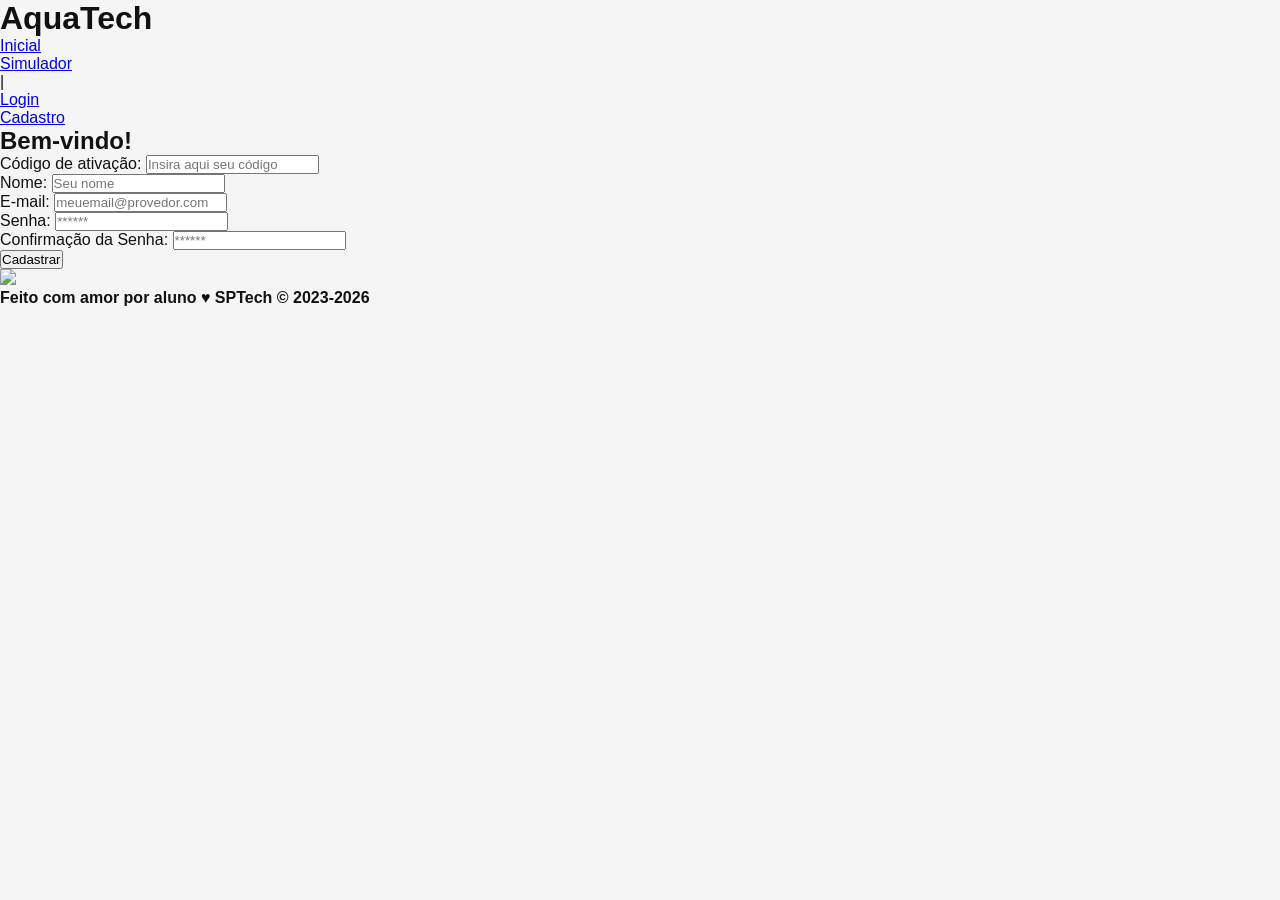
==== public/cadastro.html @ fc7cdfa2 "feat: Incorporação da base Web-Data-Viz Incorporação da base da API Web-Data-Viz no projeto + adição" ====
<!DOCTYPE html>
<html lang="pt-br">

<head>
  <meta charset="UTF-8" />
  <meta http-equiv="X-UA-Compatible" content="IE=edge" />
  <meta name="viewport" content="width=device-width, initial-scale=1.0" />

  <title>AquaTech | Cadastro</title>

  <script src="./js/sessao.js"></script>

  <link rel="stylesheet" href="./css/estilo.css" />
  <link rel="icon" href="./assets/icon/favicon2.ico" />
  <link rel="preconnect" href="https://fonts.gstatic.com" />
</head>

<body onload="listar()">
  <!--header inicio-->
  <div class="header">
    <div class="container">
      <h1 class="titulo">AquaTech</h1>
      <ul class="navbar">
        <li>
          <a href="index.html">Inicial</a>
        </li>
        <li>
          <a href="simulador.html">Simulador</a>
        </li>
        <li>|</li>
        <li>
          <a href="login.html">Login</a>
        </li>
        <li class="agora">
          <a href="#">Cadastro</a>
        </li>
      </ul>
    </div>
  </div>
  <!--header fim-->

  <div class="login">
    <div class="alerta_erro">
      <div class="card_erro" id="cardErro">
        <span id="mensagem_erro"></span>
      </div>
    </div>
    <div class="container">
      <div class="card card-cadastro">
        <h2>Bem-vindo!</h2>
        <div class="formulario">
          <!--
                         Para inserir mais um campo, copie uma das inputs abaixo.
                         Assim que inserir vá para o script abaixo.
                     -->
          <div class="campo">
            <span>Código de ativação:</span>
            <input id="codigo_input" type="text" placeholder="Insira aqui seu código" />
          </div>
          <div class="campo">
            <span>Nome:</span>
            <input id="nome_input" type="text" placeholder="Seu nome" />
          </div>
          <div class="campo">
            <span>E-mail:</span>
            <input id="email_input" type="text" placeholder="meuemail@provedor.com" />
          </div>
          <div class="campo">
            <span>Senha:</span>
            <input id="senha_input" type="password" placeholder="******" />
          </div>
          <div class="campo">
            <span>Confirmação da Senha:</span>
            <input id="confirmacao_senha_input" type="password" placeholder="******" />
          </div>
          <button class="botao" onclick="cadastrar()">Cadastrar</button>
        </div>
        <div id="div_aguardar" class="loading-div">
          <img src="./assets/circle-loading.gif" id="loading-gif" />
        </div>

        <div id="div_erros_login"></div>
      </div>
    </div>
  </div>

  <!--footer inicio-->
  <div class="footer">
    <div class="container">
      <h4>Feito com amor por aluno &hearts; SPTech &copy; 2023-2026</h4>
    </div>
  </div>
  <!--footer fim-->
</body>

</html>

<script>

  // Array para armazenar empresas cadastradas para validação de código de ativação 
  let listaEmpresasCadastradas = [];

  function cadastrar() {
    // aguardar();

    //Recupere o valor da nova input pelo nome do id
    // Agora vá para o método fetch logo abaixo
    var nomeVar = nome_input.value;
    var emailVar = email_input.value;
    var senhaVar = senha_input.value;
    var confirmacaoSenhaVar = confirmacao_senha_input.value;
    var codigoVar = codigo_input.value;
    var idEmpresaVincular

    // Verificando se há algum campo em branco
    if (
      nomeVar == "" ||
      emailVar == "" ||
      senhaVar == "" ||
      confirmacaoSenhaVar == "" ||
      codigoVar == ""
    ) {
      cardErro.style.display = "block";
      mensagem_erro.innerHTML =
        "(Mensagem de erro para todos os campos em branco)";

      finalizarAguardar();
      return false;
    } else {
      setInterval(sumirMensagem, 5000);
    }

    // Verificando se o código de ativação é de alguma empresa cadastrada
    for (let i = 0; i < listaEmpresasCadastradas.length; i++) {
      if (listaEmpresasCadastradas[i].codigo_ativacao == codigoVar) {
        idEmpresaVincular = listaEmpresasCadastradas[i].id
        console.log("Código de ativação válido.");
        break;
      } else {
        cardErro.style.display = "block";
        mensagem_erro.innerHTML = "(Mensagem de erro para código inválido)";
        finalizarAguardar();
      }
    }

    // Enviando o valor da nova input
    fetch("/usuarios/cadastrar", {
      method: "POST",
      headers: {
        "Content-Type": "application/json",
      },
      body: JSON.stringify({
        // crie um atributo que recebe o valor recuperado aqui
        // Agora vá para o arquivo routes/usuario.js
        nomeServer: nomeVar,
        emailServer: emailVar,
        senhaServer: senhaVar,
        idEmpresaVincularServer: idEmpresaVincular
      }),
    })
      .then(function (resposta) {
        console.log("resposta: ", resposta);

        if (resposta.ok) {
          cardErro.style.display = "block";

          mensagem_erro.innerHTML =
            "Cadastro realizado com sucesso! Redirecionando para tela de Login...";

          setTimeout(() => {
            window.location = "login.html";
          }, "2000");

          limparFormulario();
          finalizarAguardar();
        } else {
          throw "Houve um erro ao tentar realizar o cadastro!";
        }
      })
      .catch(function (resposta) {
        console.log(`#ERRO: ${resposta}`);
        finalizarAguardar();
      });

    return false;
  }

  // Listando empresas cadastradas 
  function listar() {
    fetch("/empresas/listar", {
      method: "GET",
    })
      .then(function (resposta) {
        resposta.json().then((empresas) => {
          empresas.forEach((empresa) => {
            listaEmpresasCadastradas.push(empresa);

            console.log("listaEmpresasCadastradas")
            console.log(listaEmpresasCadastradas[0].codigo_ativacao)
          });
        });
      })
      .catch(function (resposta) {
        console.log(`#ERRO: ${resposta}`);
      });
  }

  function sumirMensagem() {
    cardErro.style.display = "none";
  }
</script>
---- public/css/estilo.css ----
* {
  box-sizing: border-box;
  margin: 0;
  padding: 0;
}

body {
  font-family: "Trebuchet MS", Arial, sans-serif;
  background-color: #f5f5f5;
  color: #111111;
}

.container-principal {
  width: 1180px;
  max-width: 92%;
  margin: 0 auto;
}

.cabecalho-principal {
  background-color: #080c11;
  color: #ffffff;
}

.barra-superior {
  display: flex;
  justify-content: space-between;
  align-items: center;
  border-bottom: 1px solid #2d3238;
  padding: 14px 0;
}

.marca-site {
  display: flex;
  align-items: center;
  gap: 10px;
}

.img-logo {
  width: 26px;
  height: 26px;
}

.texto-marca {
  font-weight: 700;
  font-size: 14px;
  letter-spacing: 0.6px;
}

.acoes-conta {
  display: flex;
  align-items: center;
  gap: 10px;
}

.link-login,
.botao-cadastro {
  text-decoration: none;
  color: #ffffff;
  font-size: 12px;
  font-weight: 700;
  padding: 8px 14px;
}

.botao-cadastro {
  background-color: #e01622;
  border-radius: 3px;
}

.barra-navegacao {
  display: flex;
  justify-content: center;
  gap: 90px;
  padding: 14px 0;
  border-bottom: 1px solid #2d3238;
}

.item-menu {
  color: #ffffff;
  text-decoration: none;
  font-size: 12px;
  font-weight: 700;
  letter-spacing: 0.4px;
}

.banner-principal {
  position: relative;
  min-height: 420px;
  background-image: linear-gradient(90deg, rgba(5, 7, 11, 0.95) 0%, rgba(5, 7, 11, 0.75) 46%, rgba(5, 7, 11, 0.38) 100%), url("../assets/fundo_banner.png");
  background-size: cover;
  background-position: center;
  overflow: hidden;
  border-bottom: 56px solid #cd0f1b;
}

.conteudo-banner {
  position: relative;
  z-index: 2;
  padding-top: 52px;
}

.subtitulo-banner {
  color: #e01622;
  font-size: 16px;
  font-weight: 700;
  letter-spacing: 0.3px;
  margin-bottom: 16px;
}

.titulo-banner {
  font-size: 74px;
  line-height: 0.9;
  letter-spacing: 1px;
  margin-bottom: 18px;
}

.descricao-banner {
  font-size: 34px;
  font-weight: 700;
  margin-bottom: 26px;
}

.botao-explorar {
  display: inline-block;
  text-decoration: none;
  color: #ffffff;
  background-color: #de111e;
  font-size: 15px;
  font-weight: 700;
  letter-spacing: 0.4px;
  border-radius: 3px;
  padding: 11px 18px;
  margin-bottom: 24px;
}

.lista-topicos-banner {
  list-style: none;
  display: flex;
  gap: 16px;
  color: #ffffff;
  font-size: 13px;
  letter-spacing: 0.3px;
}

.lista-topicos-banner li {
  border-right: 1px solid #ffffff;
  padding-right: 16px;
}

.lista-topicos-banner li:last-child {
  border-right: 0;
  padding-right: 0;
}

.img-carro-banner {
  position: absolute;
  right: 40px;
  bottom: -20px;
  width: 600px;
  max-width: 56%;
}

.secao {
  padding: 56px 0;
}

.bloco-branco {
  background-color: #ffffff;
  border-radius: 10px;
  margin-top: 56px;
  padding: 40px;
  display: grid;
  grid-template-columns: 1fr 1.2fr;
  gap: 34px;
}

.titulo-secao-esquerda {
  font-size: 48px;
  line-height: 1;
  margin-bottom: 18px;
}

.coluna-texto p,
.bloco-texto p {
  font-size: 17px;
  line-height: 1.5;
  margin-bottom: 14px;
}

.imagem-secao-grande {
  width: 100%;
  border-radius: 10px;
  display: block;
}

.titulo-central {
  text-align: center;
  font-size: 64px;
  line-height: 0.95;
  margin-bottom: 12px;
}

.descricao-central {
  text-align: center;
  width: 850px;
  max-width: 100%;
  margin: 0 auto 30px;
  font-size: 18px;
}

.grade-cards-carros {
  display: grid;
  grid-template-columns: repeat(3, 1fr);
  gap: 20px;
}

.card-carro {
  background-color: #181b20;
  color: #ffffff;
  border-radius: 10px;
  overflow: hidden;
}

.img-card-carro {
  width: 100%;
  display: block;
}

.conteudo-card {
  padding: 14px;
}

.conteudo-card h3 {
  font-size: 21px;
  margin-bottom: 8px;
}

.conteudo-card p {
  font-size: 14px;
  line-height: 1.4;
}

.linha-conteudo {
  display: grid;
  grid-template-columns: 1fr 1.2fr;
  align-items: center;
  gap: 34px;
  margin-bottom: 44px;
}

.linha-invertida {
  grid-template-columns: 1.2fr 1fr;
}

.bloco-texto h3 {
  font-size: 54px;
  margin-bottom: 16px;
  line-height: 1;
}

.chamada-final {
  margin-top: 30px;
  display: grid;
  grid-template-columns: 2fr 1fr;
  min-height: 330px;
}

.chamada-imagem {
  background-image: url("../assets/banner_video.png");
  background-size: cover;
  background-position: center;
}

.chamada-texto {
  background-color: #0e1218;
  color: #ffffff;
  display: flex;
  flex-direction: column;
  justify-content: center;
  padding: 40px;
}

.chamada-texto h2 {
  font-size: 52px;
  line-height: 0.95;
  margin-bottom: 12px;
}

.chamada-texto p {
  font-size: 20px;
  margin-bottom: 20px;
}

.botao-cadastro-grande {
  text-decoration: none;
  color: #ffffff;
  background-color: #de111e;
  align-self: flex-start;
  font-size: 23px;
  font-weight: 700;
  border-radius: 4px;
  padding: 10px 22px;
}

.rodape-principal {
  background-color: #16191e;
  color: #ffffff;
  padding: 44px 0 20px;
}

.conteudo-rodape {
  display: grid;
  grid-template-columns: 1fr 1fr 1fr;
  gap: 30px;
}

.conteudo-rodape h4 {
  font-size: 31px;
  margin-bottom: 14px;
}

.conteudo-rodape ul {
  list-style: none;
}

.conteudo-rodape li {
  font-size: 17px;
  margin-bottom: 10px;
}

.icones-sociais {
  display: flex;
  gap: 12px;
}

.icones-sociais img {
  width: 42px;
  height: 42px;
}

.copyright {
  text-align: center;
  margin-top: 26px;
  font-size: 13px;
}

@media (max-width: 1200px) {
  .titulo-banner {
    font-size: 58px;
  }

  .descricao-banner {
    font-size: 28px;
  }

  .img-carro-banner {
    width: 500px;
  }

  .titulo-central {
    font-size: 50px;
  }

  .bloco-texto h3 {
    font-size: 44px;
  }

  .chamada-texto h2 {
    font-size: 42px;
  }
}

@media (max-width: 900px) {
  .barra-navegacao {
    gap: 24px;
    flex-wrap: wrap;
  }

  .banner-principal {
    min-height: 500px;
  }

  .img-carro-banner {
    position: static;
    display: block;
    margin: 20px auto -48px;
    max-width: 85%;
  }

  .bloco-branco,
  .linha-conteudo,
  .linha-invertida,
  .chamada-final,
  .conteudo-rodape {
    grid-template-columns: 1fr;
  }

  .grade-cards-carros {
    grid-template-columns: repeat(2, 1fr);
  }

  .titulo-secao-esquerda {
    font-size: 40px;
  }

  .titulo-central {
    font-size: 42px;
  }

  .chamada-texto {
    padding: 30px;
  }
}

@media (max-width: 640px) {
  .barra-superior {
    flex-direction: column;
    gap: 12px;
  }

  .titulo-banner {
    font-size: 42px;
  }

  .descricao-banner {
    font-size: 22px;
  }

  .lista-topicos-banner {
    flex-wrap: wrap;
    row-gap: 8px;
  }

  .lista-topicos-banner li {
    border-right: 0;
    padding-right: 0;
  }

  .grade-cards-carros {
    grid-template-columns: 1fr;
  }

  .titulo-central {
    font-size: 36px;
  }

  .bloco-texto h3,
  .chamada-texto h2 {
    font-size: 34px;
  }
}
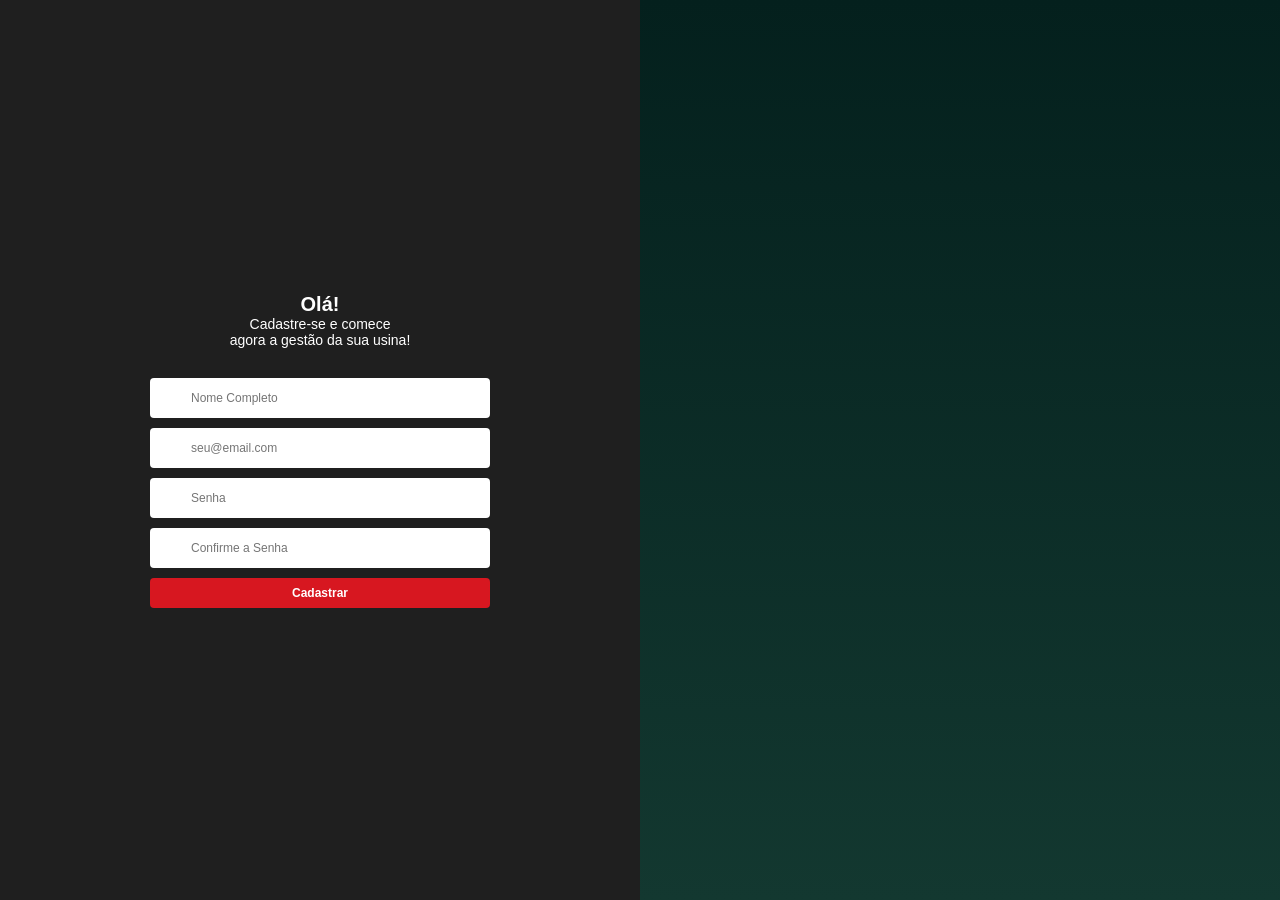
==== commit 99c18c7c: "Feat: atualização da página de Cadastro Adição de vídeo, atualização do HTML e do CSS." ====
--- a/public/cadastro.html
+++ b/public/cadastro.html
@@ -10,36 +10,60 @@
 
   <script src="./js/sessao.js"></script>
 
-  <link rel="stylesheet" href="./css/estilo.css" />
+  <link rel="stylesheet" href="./css/cadLog.css" />
   <link rel="icon" href="./assets/icon/favicon2.ico" />
   <link rel="preconnect" href="https://fonts.gstatic.com" />
 </head>
 
 <body onload="listar()">
   <!--header inicio-->
-  <div class="header">
-    <div class="container">
-      <h1 class="titulo">AquaTech</h1>
-      <ul class="navbar">
-        <li>
-          <a href="index.html">Inicial</a>
-        </li>
-        <li>
-          <a href="simulador.html">Simulador</a>
-        </li>
-        <li>|</li>
-        <li>
-          <a href="login.html">Login</a>
-        </li>
-        <li class="agora">
-          <a href="#">Cadastro</a>
-        </li>
-      </ul>
-    </div>
+
+  <div class="container">
+    <!-- Lado direito: formulário -->
+    <div class="lado-direito">
+      <div class="formulario">
+        <h1>Olá!</h1>
+        <p>Cadastre-se e comece<br>agora a gestão da sua usina!</p>
+
+        <div class="campo">
+          <img src="assets/icons/circle-user.svg" alt="">
+          <input type="text" placeholder="Nome Completo" id="ipt_nome">
+        </div>
+        <div id="div_msg_nome"></div>
+
+        <div class="campo">
+          <img src="assets/icons/mail.svg" alt="">
+          <input type="text" placeholder="seu@email.com" id="ipt_email">
+        </div>
+        <div id="div_msg_email"></div>
+
+        <div class="campo">
+          <img src="assets/icons/lock.svg" alt="">
+          <input type="password" placeholder="Senha" id="ipt_senha">
+        </div>
+        <div id="div_msg_senha"></div>
+
+        <div class="campo">
+          <img src="assets/icons/lock.svg" alt="">
+          <input type="password" placeholder="Confirme a Senha" id="ipt_confirmacao">
+        </div>
+        <div id="div_msg_confirmacao"></div>
+
+        <button onclick="cadastrar()">Cadastrar</button>
+      </div>
+    </div>
+
+    <!-- Lado esquerdo: logo -->
+        <div class="lado-esquerdo">
+            <video autoplay muted loop playsinline id="background-video">
+                <source src="assets/videos/cadastro.mp4" type="video/mp4">
+            </video>
+        </div>
+    
   </div>
-  <!--header fim-->
-
-  <div class="login">
+
+
+  <!-- <div class="login">
     <div class="alerta_erro">
       <div class="card_erro" id="cardErro">
         <span id="mensagem_erro"></span>
@@ -49,10 +73,6 @@
       <div class="card card-cadastro">
         <h2>Bem-vindo!</h2>
         <div class="formulario">
-          <!--
-                         Para inserir mais um campo, copie uma das inputs abaixo.
-                         Assim que inserir vá para o script abaixo.
-                     -->
           <div class="campo">
             <span>Código de ativação:</span>
             <input id="codigo_input" type="text" placeholder="Insira aqui seu código" />
@@ -84,13 +104,11 @@
     </div>
   </div>
 
-  <!--footer inicio-->
   <div class="footer">
     <div class="container">
       <h4>Feito com amor por aluno &hearts; SPTech &copy; 2023-2026</h4>
     </div>
-  </div>
-  <!--footer fim-->
+  </div> -->
 </body>
 
 </html>
--- a/public/css/cadLog.css
+++ b/public/css/cadLog.css
@@ -0,0 +1,111 @@
+* {
+  margin: 0;
+  padding: 0;
+  box-sizing: border-box;
+}
+
+body {
+  font-family: "Poppins", sans-serif;
+  color: #333333;
+}
+
+/* Container principal: coloca os dois lados lado a lado */
+.container {
+  display: flex;
+  height: 100vh;
+}
+
+/* ---------- Lado esquerdo ---------- */
+.lado-esquerdo {
+  width: 50%;
+  height: 100vh; /* Garante que a div ocupe toda a altura da tela */
+  position: relative; /* Necessário para posicionar o vídeo esticado dentro dela */
+  overflow: hidden; /* Corta o que passar das bordas da div */
+  background: linear-gradient(#04201d, #133830);
+}
+
+#background-video {
+  position: absolute;
+  top: 0;
+  left: 0;
+  width: 100%;
+  height: 100%;
+  object-fit: cover; /* Faz o vídeo preencher tudo e se recortar sem distorcer */
+  object-position: center; /* Mantém o centro do vídeo (o carro) focado */
+}
+
+
+/* ---------- Lado direito ---------- */
+.lado-direito {
+  width: 50%;
+  display: flex;
+  justify-content: center;
+  align-items: center;
+  background-color: #1F1F1F;
+}
+
+.formulario {
+  width: 340px;
+  display: flex;
+  flex-direction: column; /* itens um embaixo do outro */
+  text-align: center;
+}
+
+.formulario h1 {
+  color: white;
+  font-size: 20px;
+  font-weight: 600;
+}
+
+.formulario p {
+  color: white;
+  font-size: 14px;
+  margin-bottom: 30px;
+}
+
+
+.campo {
+  display: flex;
+  align-items: center;
+  height: 40px;
+  padding: 0 15px;
+  margin-bottom: 10px;
+  background-color: white;
+  border-radius: 4px;
+}
+
+.campo img {
+  width: 16px;
+  margin-right: 10px;
+}
+
+.campo input {    
+  border: none;
+  outline: none; /* remove a borda quando selecionado */
+  font-size: 12px;
+}
+
+/* ---------- Botão ---------- */
+button {
+  height: 30px;
+  border: none;
+  border-radius: 4px;
+  background-color: #D71720;
+  color: white;
+  font-size: 12px;
+  font-weight: 600;
+  cursor: pointer;
+}
+
+.esqueceu {
+  margin-top: 25px;
+  font-size: 12px;
+  color: whitesmoke;
+  text-decoration: none;
+}
+
+.esqueceu:hover{
+
+  color: #133830;
+  font-weight: 600;
+}
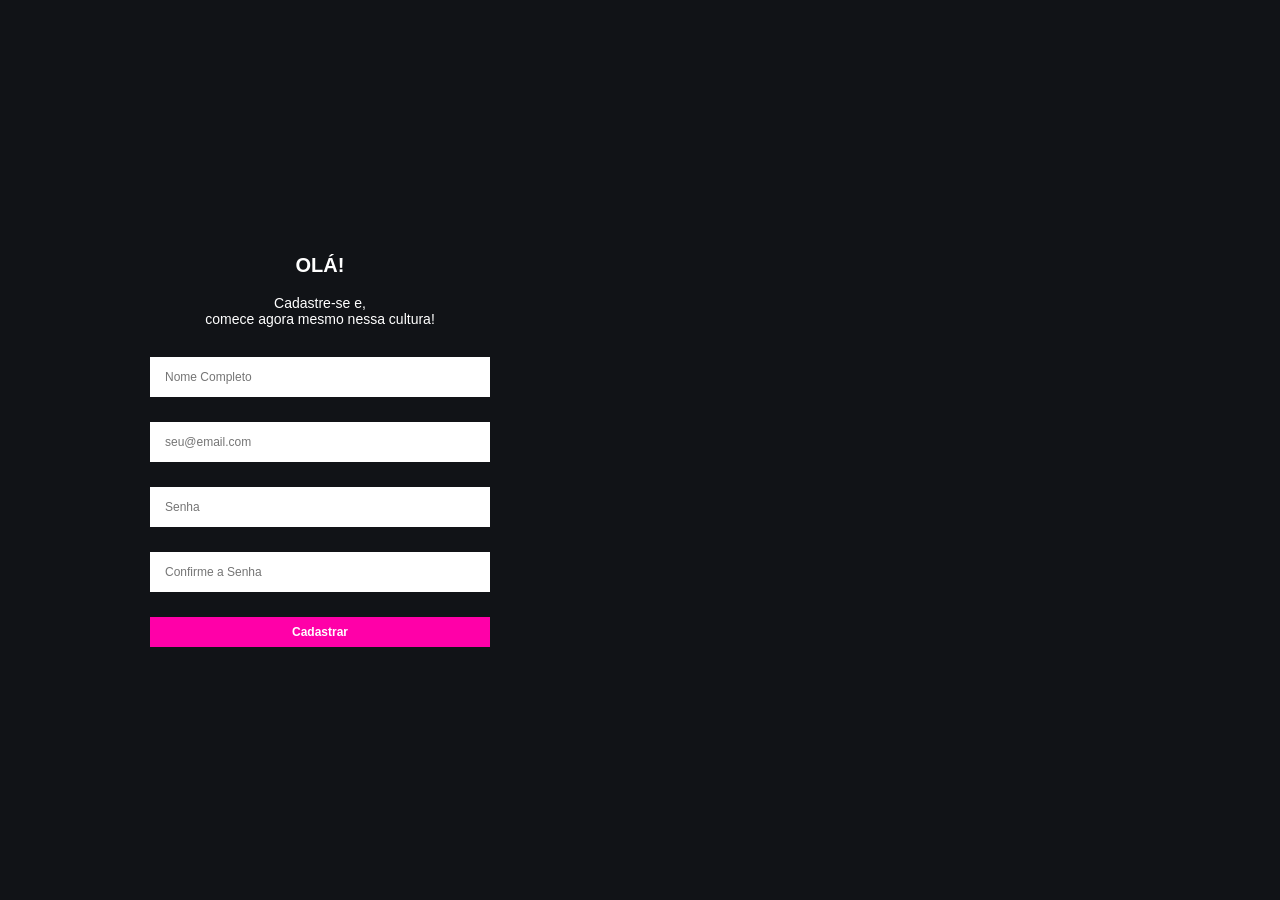
==== commit 1d23bd28: "fix: atualização de cadastro e login Atualização e otimização dos códigos das telas de cadastro e lo" ====
--- a/public/cadastro.html
+++ b/public/cadastro.html
@@ -15,45 +15,40 @@
   <link rel="preconnect" href="https://fonts.gstatic.com" />
 </head>
 
-<body onload="listar()">
+<body>
   <!--header inicio-->
 
   <div class="container">
     <!-- Lado direito: formulário -->
     <div class="lado-direito">
       <div class="formulario">
-        <h1>Olá!</h1>
-        <p>Cadastre-se e comece<br>agora a gestão da sua usina!</p>
+        <h1>OLÁ!</h1>
+        <br>
+        <p>Cadastre-se e,<br>comece agora mesmo nessa cultura!</p>
 
         <div class="campo">
-          <img src="assets/icons/circle-user.svg" alt="">
-          <input type="text" placeholder="Nome Completo" id="ipt_nome">
+          <input type="text" placeholder="Nome Completo" id="ipt_nome" class="inserts">
         </div>
-        <div id="div_msg_nome"></div>
+        <div id="div_msg_nome" class="div_erros"></div>
 
         <div class="campo">
-          <img src="assets/icons/mail.svg" alt="">
-          <input type="text" placeholder="seu@email.com" id="ipt_email">
+          <input type="text" placeholder="seu@email.com" id="ipt_email" class="inserts">
         </div>
-        <div id="div_msg_email"></div>
+        <div id="div_msg_email" class="div_erros"></div>
 
         <div class="campo">
-          <img src="assets/icons/lock.svg" alt="">
-          <input type="password" placeholder="Senha" id="ipt_senha">
+          <input type="password" placeholder="Senha" id="ipt_senha" class="inserts">
         </div>
-        <div id="div_msg_senha"></div>
+        <div id="div_msg_senha" class="div_erros"></div>
 
         <div class="campo">
-          <img src="assets/icons/lock.svg" alt="">
-          <input type="password" placeholder="Confirme a Senha" id="ipt_confirmacao">
+          <input type="password" placeholder="Confirme a Senha" id="ipt_confirmacao" class="inserts">
         </div>
-        <div id="div_msg_confirmacao"></div>
+        <div id="div_msg_confirmacao" class="div_erros"></div>
 
         <button onclick="cadastrar()">Cadastrar</button>
       </div>
     </div>
-
-    <!-- Lado esquerdo: logo -->
         <div class="lado-esquerdo">
             <video autoplay muted loop playsinline id="background-video">
                 <source src="assets/videos/cadastro.mp4" type="video/mp4">
@@ -61,169 +56,60 @@
         </div>
     
   </div>
-
-
-  <!-- <div class="login">
-    <div class="alerta_erro">
-      <div class="card_erro" id="cardErro">
-        <span id="mensagem_erro"></span>
-      </div>
-    </div>
-    <div class="container">
-      <div class="card card-cadastro">
-        <h2>Bem-vindo!</h2>
-        <div class="formulario">
-          <div class="campo">
-            <span>Código de ativação:</span>
-            <input id="codigo_input" type="text" placeholder="Insira aqui seu código" />
-          </div>
-          <div class="campo">
-            <span>Nome:</span>
-            <input id="nome_input" type="text" placeholder="Seu nome" />
-          </div>
-          <div class="campo">
-            <span>E-mail:</span>
-            <input id="email_input" type="text" placeholder="meuemail@provedor.com" />
-          </div>
-          <div class="campo">
-            <span>Senha:</span>
-            <input id="senha_input" type="password" placeholder="******" />
-          </div>
-          <div class="campo">
-            <span>Confirmação da Senha:</span>
-            <input id="confirmacao_senha_input" type="password" placeholder="******" />
-          </div>
-          <button class="botao" onclick="cadastrar()">Cadastrar</button>
-        </div>
-        <div id="div_aguardar" class="loading-div">
-          <img src="./assets/circle-loading.gif" id="loading-gif" />
-        </div>
-
-        <div id="div_erros_login"></div>
-      </div>
-    </div>
-  </div>
-
-  <div class="footer">
-    <div class="container">
-      <h4>Feito com amor por aluno &hearts; SPTech &copy; 2023-2026</h4>
-    </div>
-  </div> -->
 </body>
 
 </html>
 
 <script>
+    function cadastrar() {
+        var nomeVar = ipt_nome.value;
+        var emailVar = ipt_email.value;
+        var senhaVar = ipt_senha.value;
+        var confirmacaoVar = ipt_confirmacao.value;
 
-  // Array para armazenar empresas cadastradas para validação de código de ativação 
-  let listaEmpresasCadastradas = [];
+        div_msg_nome.innerHTML = "";
+        div_msg_email.innerHTML = "";
+        div_msg_senha.innerHTML = "";
+        div_msg_confirmacao.innerHTML = "";
 
-  function cadastrar() {
-    // aguardar();
+        if (nomeVar == "") {
+            div_msg_nome.innerHTML = "Preencha seu nome.";
+          }
+        if(emailVar == ""){
+            div_msg_email.innerHTML = "Preencha seu email.";
+          }
+        if(senhaVar == ""){
+            div_msg_senha.innerHTML = "Preencha todos os campos.";
+          }
+        if(confirmacaoVar == ""){
+            div_msg_confirmacao.innerHTML = "Preencha todos os campos.";
+        }
+        if (senhaVar != confirmacaoVar) {
+            div_msg_confirmacao.innerHTML = "As senhas não conferem.";
+        }
 
-    //Recupere o valor da nova input pelo nome do id
-    // Agora vá para o método fetch logo abaixo
-    var nomeVar = nome_input.value;
-    var emailVar = email_input.value;
-    var senhaVar = senha_input.value;
-    var confirmacaoSenhaVar = confirmacao_senha_input.value;
-    var codigoVar = codigo_input.value;
-    var idEmpresaVincular
+        fetch("/usuarios/cadastrar", {
+            method: "POST",
+            headers: { "Content-Type": "application/json" },
+            body: JSON.stringify({
+                nomeServer: nomeVar,
+                emailServer: emailVar,
+                senhaServer: senhaVar
+            })
+        }).then(function (resposta) {
+            if (resposta.ok) {
+                div_msg_confirmacao.innerHTML = "Cadastro realizado! Redirecionando para o login...";
+                setTimeout(function () {
+                    window.location = "login.html";
+                }, 2000);
+            } else {
+                throw "Houve um erro ao tentar realizar o cadastro!";
+            }
+        }).catch(function (erro) {
+            console.log(`#ERRO: ${erro}`);
+            div_msg_confirmacao.innerHTML = "Não foi possível cadastrar. Tente novamente.";
+        });
 
-    // Verificando se há algum campo em branco
-    if (
-      nomeVar == "" ||
-      emailVar == "" ||
-      senhaVar == "" ||
-      confirmacaoSenhaVar == "" ||
-      codigoVar == ""
-    ) {
-      cardErro.style.display = "block";
-      mensagem_erro.innerHTML =
-        "(Mensagem de erro para todos os campos em branco)";
-
-      finalizarAguardar();
-      return false;
-    } else {
-      setInterval(sumirMensagem, 5000);
+        return false;
     }
-
-    // Verificando se o código de ativação é de alguma empresa cadastrada
-    for (let i = 0; i < listaEmpresasCadastradas.length; i++) {
-      if (listaEmpresasCadastradas[i].codigo_ativacao == codigoVar) {
-        idEmpresaVincular = listaEmpresasCadastradas[i].id
-        console.log("Código de ativação válido.");
-        break;
-      } else {
-        cardErro.style.display = "block";
-        mensagem_erro.innerHTML = "(Mensagem de erro para código inválido)";
-        finalizarAguardar();
-      }
-    }
-
-    // Enviando o valor da nova input
-    fetch("/usuarios/cadastrar", {
-      method: "POST",
-      headers: {
-        "Content-Type": "application/json",
-      },
-      body: JSON.stringify({
-        // crie um atributo que recebe o valor recuperado aqui
-        // Agora vá para o arquivo routes/usuario.js
-        nomeServer: nomeVar,
-        emailServer: emailVar,
-        senhaServer: senhaVar,
-        idEmpresaVincularServer: idEmpresaVincular
-      }),
-    })
-      .then(function (resposta) {
-        console.log("resposta: ", resposta);
-
-        if (resposta.ok) {
-          cardErro.style.display = "block";
-
-          mensagem_erro.innerHTML =
-            "Cadastro realizado com sucesso! Redirecionando para tela de Login...";
-
-          setTimeout(() => {
-            window.location = "login.html";
-          }, "2000");
-
-          limparFormulario();
-          finalizarAguardar();
-        } else {
-          throw "Houve um erro ao tentar realizar o cadastro!";
-        }
-      })
-      .catch(function (resposta) {
-        console.log(`#ERRO: ${resposta}`);
-        finalizarAguardar();
-      });
-
-    return false;
-  }
-
-  // Listando empresas cadastradas 
-  function listar() {
-    fetch("/empresas/listar", {
-      method: "GET",
-    })
-      .then(function (resposta) {
-        resposta.json().then((empresas) => {
-          empresas.forEach((empresa) => {
-            listaEmpresasCadastradas.push(empresa);
-
-            console.log("listaEmpresasCadastradas")
-            console.log(listaEmpresasCadastradas[0].codigo_ativacao)
-          });
-        });
-      })
-      .catch(function (resposta) {
-        console.log(`#ERRO: ${resposta}`);
-      });
-  }
-
-  function sumirMensagem() {
-    cardErro.style.display = "none";
-  }
 </script>
--- a/public/css/cadLog.css
+++ b/public/css/cadLog.css
@@ -9,19 +9,17 @@
   color: #333333;
 }
 
-/* Container principal: coloca os dois lados lado a lado */
 .container {
   display: flex;
   height: 100vh;
 }
 
-/* ---------- Lado esquerdo ---------- */
 .lado-esquerdo {
   width: 50%;
-  height: 100vh; /* Garante que a div ocupe toda a altura da tela */
-  position: relative; /* Necessário para posicionar o vídeo esticado dentro dela */
-  overflow: hidden; /* Corta o que passar das bordas da div */
-  background: linear-gradient(#04201d, #133830);
+  height: 100vh;
+  position: relative;
+  overflow: hidden;
+  background: #111317;
 }
 
 #background-video {
@@ -30,24 +28,23 @@
   left: 0;
   width: 100%;
   height: 100%;
-  object-fit: cover; /* Faz o vídeo preencher tudo e se recortar sem distorcer */
-  object-position: center; /* Mantém o centro do vídeo (o carro) focado */
+  object-fit: cover;
+  object-position: center;
 }
 
 
-/* ---------- Lado direito ---------- */
 .lado-direito {
   width: 50%;
   display: flex;
   justify-content: center;
   align-items: center;
-  background-color: #1F1F1F;
+  background-color: #111317;
 }
 
 .formulario {
   width: 340px;
   display: flex;
-  flex-direction: column; /* itens um embaixo do outro */
+  flex-direction: column;
   text-align: center;
 }
 
@@ -71,26 +68,18 @@
   padding: 0 15px;
   margin-bottom: 10px;
   background-color: white;
-  border-radius: 4px;
 }
 
-.campo img {
-  width: 16px;
-  margin-right: 10px;
-}
-
-.campo input {    
+.campo input {
   border: none;
-  outline: none; /* remove a borda quando selecionado */
+  outline: none;
   font-size: 12px;
 }
 
-/* ---------- Botão ---------- */
 button {
   height: 30px;
   border: none;
-  border-radius: 4px;
-  background-color: #D71720;
+  background-color: #ff00a8;
   color: white;
   font-size: 12px;
   font-weight: 600;
@@ -104,8 +93,24 @@
   text-decoration: none;
 }
 
-.esqueceu:hover{
+.esqueceu:hover {
 
-  color: #133830;
+  color: #f3ff49;
   font-weight: 600;
+}
+
+#div_msg_confirmacao {
+  color: white;
+}
+
+.inserts {
+  height: 100%;
+  width: 100%;
+}
+
+.div_erros {
+  margin-top: -5px;
+  height: 20px;
+  color: red;
+  font-size: 13px;
 }
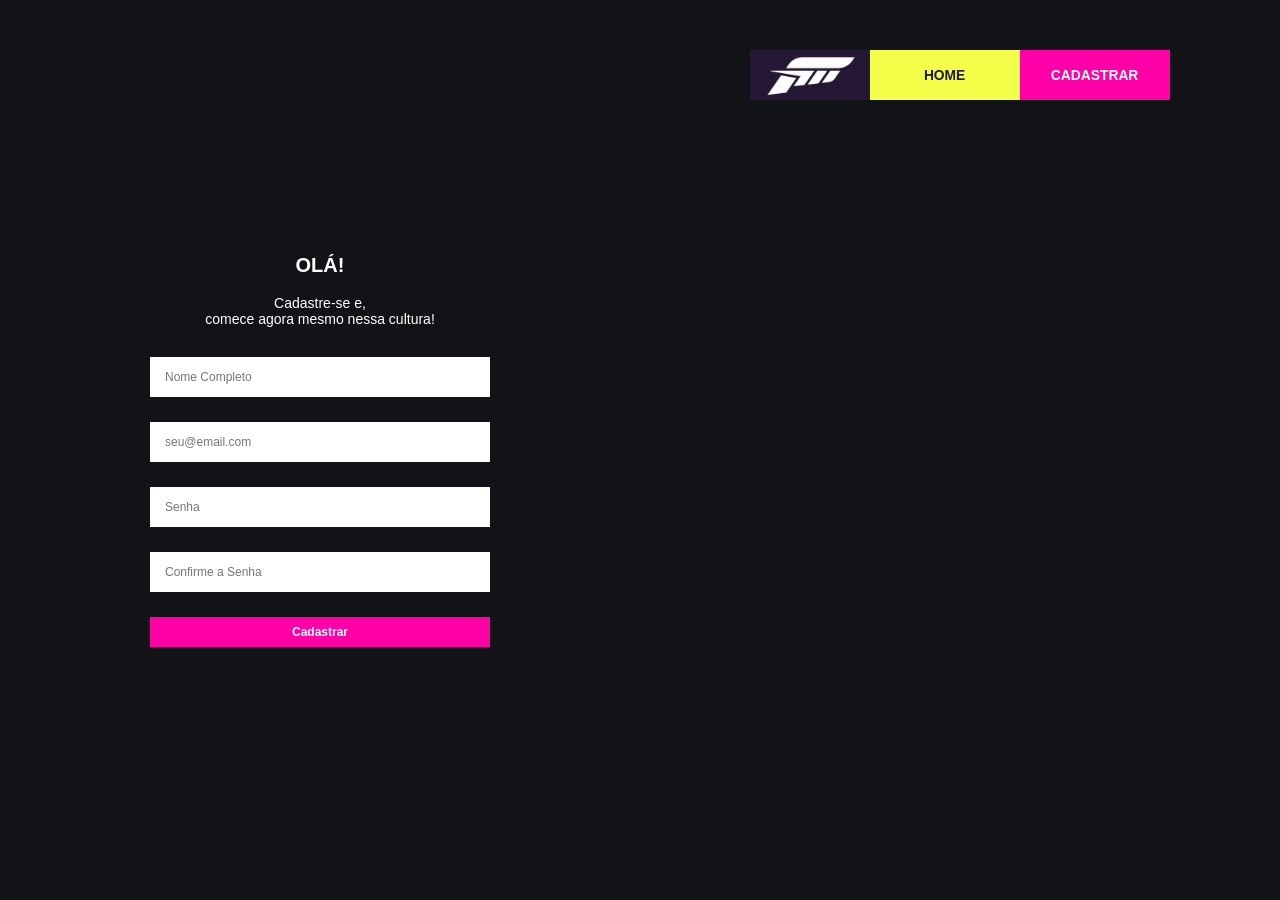
==== commit f7424bf8: "fix: Adição de navbar Adição de navbar na página de cadastro para redirecionamento entre páginas." ====
--- a/public/cadastro.html
+++ b/public/cadastro.html
@@ -45,71 +45,94 @@
           <input type="password" placeholder="Confirme a Senha" id="ipt_confirmacao" class="inserts">
         </div>
         <div id="div_msg_confirmacao" class="div_erros"></div>
+        <div id="div_msg_log"></div>
 
         <button onclick="cadastrar()">Cadastrar</button>
       </div>
     </div>
-        <div class="lado-esquerdo">
-            <video autoplay muted loop playsinline id="background-video">
-                <source src="assets/videos/cadastro.mp4" type="video/mp4">
-            </video>
-        </div>
-    
+    <div class="lado-esquerdo">
+      <nav class="barra-navegacao container-principal">
+        <div id="logo_nav"><img src="assets/logo_branco.png" id="logo"></div>
+        <a href="index.html" class="item-menu">HOME</a>
+        <a href="cadastro.html" class="botao-cadastro">CADASTRAR</a>
+      </nav>
+      <video autoplay muted loop playsinline id="background-video">
+        <source src="assets/videos/cadastro.mp4" type="video/mp4">
+      </video>
+    </div>
+    </p>
   </div>
 </body>
 
 </html>
 
 <script>
-    function cadastrar() {
-        var nomeVar = ipt_nome.value;
-        var emailVar = ipt_email.value;
-        var senhaVar = ipt_senha.value;
-        var confirmacaoVar = ipt_confirmacao.value;
+  function cadastrar() {
+    var nomeVar = ipt_nome.value;
+    var emailVar = ipt_email.value;
+    var senhaVar = ipt_senha.value;
+    var confirmacaoVar = ipt_confirmacao.value;
 
-        div_msg_nome.innerHTML = "";
-        div_msg_email.innerHTML = "";
-        div_msg_senha.innerHTML = "";
-        div_msg_confirmacao.innerHTML = "";
+    div_msg_nome.innerHTML = "";
+    div_msg_email.innerHTML = "";
+    div_msg_senha.innerHTML = "";
+    div_msg_confirmacao.innerHTML = "";
 
-        if (nomeVar == "") {
-            div_msg_nome.innerHTML = "Preencha seu nome.";
-          }
-        if(emailVar == ""){
-            div_msg_email.innerHTML = "Preencha seu email.";
-          }
-        if(senhaVar == ""){
-            div_msg_senha.innerHTML = "Preencha todos os campos.";
-          }
-        if(confirmacaoVar == ""){
-            div_msg_confirmacao.innerHTML = "Preencha todos os campos.";
-        }
-        if (senhaVar != confirmacaoVar) {
-            div_msg_confirmacao.innerHTML = "As senhas não conferem.";
-        }
+    if (nomeVar == "") {
+      div_msg_nome.innerHTML = "Preencha seu nome";
+      return false;
+    }
+    if (emailVar == "") {
+      div_msg_email.innerHTML = "Preencha seu email";
+      return false;
+    }
+    if (!emailVar.includes('@') || !emailVar.includes('.')) {
+      div_msg_email.innerHTML = "Formato de email inválido";
+      return false;
+    }
+    if (senhaVar == "") {
+      div_msg_senha.innerHTML = "Preencha sua senha";
+      return false;
+    }
+    if (senhaVar.length < 8) {
+      div_msg_senha.innerHTML = "A senha deve ter no mínimo 8 dígitos";
+      return false;
+    }
+    if (senhaVar.toUpperCase() == senhaVar) {
+      div_msg_senha.innerHTML = "A senha deve ter no mínimo um caractere minúsculo";
+      return false;
+    }
+    if (senhaVar.toLowerCase() == senhaVar) {
+      div_msg_senha.innerHTML = "A senha deve ter no mínimo um caractere maiúsculo";
+      return false;
+    }
+    if (senhaVar != confirmacaoVar) {
+      div_msg_confirmacao.innerHTML = "As senhas não conferem";
+      return false;
+    }
 
-        fetch("/usuarios/cadastrar", {
-            method: "POST",
-            headers: { "Content-Type": "application/json" },
-            body: JSON.stringify({
-                nomeServer: nomeVar,
-                emailServer: emailVar,
-                senhaServer: senhaVar
-            })
-        }).then(function (resposta) {
-            if (resposta.ok) {
-                div_msg_confirmacao.innerHTML = "Cadastro realizado! Redirecionando para o login...";
-                setTimeout(function () {
-                    window.location = "login.html";
-                }, 2000);
-            } else {
-                throw "Houve um erro ao tentar realizar o cadastro!";
-            }
-        }).catch(function (erro) {
-            console.log(`#ERRO: ${erro}`);
-            div_msg_confirmacao.innerHTML = "Não foi possível cadastrar. Tente novamente.";
-        });
+    fetch("/usuarios/cadastrar", {
+      method: "POST",
+      headers: { "Content-Type": "application/json" },
+      body: JSON.stringify({
+        nomeServer: nomeVar,
+        emailServer: emailVar,
+        senhaServer: senhaVar
+      })
+    }).then(function (resposta) {
+      if (resposta.ok) {
+        div_msg_log.innerHTML = "Cadastro realizado! Redirecionando para o login...";
+        setTimeout(function () {
+          window.location = "login.html";
+        }, 2000);
+      } else {
+        throw "Houve um erro ao tentar realizar o cadastro!";
+      }
+    }).catch(function (erro) {
+      console.log(`#ERRO: ${erro}`);
+      div_msg_log.innerHTML = `<p style="color: red;">Não foi possível cadastrar. Tente novamente.</p>`;
+    });
 
-        return false;
-    }
+    return false;
+  }
 </script>
--- a/public/css/cadLog.css
+++ b/public/css/cadLog.css
@@ -1,3 +1,9 @@
+:root {
+  --pink: #ff00a8;
+  --yellow: #f3ff49;
+  --nav-dark: #251834;
+}
+
 * {
   margin: 0;
   padding: 0;
@@ -8,6 +14,63 @@
   font-family: "Poppins", sans-serif;
   color: #333333;
 }
+
+#logo_nav {
+  display: flex;
+  align-items: center;
+  justify-content: center;
+}
+
+#logo {
+  height: 50px;
+  margin: 0px 15px;
+}
+
+.barra-navegacao {
+  position: absolute;
+  top: 50px;
+}
+
+.link-login,
+.botao-cadastro {
+  display: flex;
+  align-items: center;
+  justify-content: center;
+  height: 50px;
+  text-decoration: none;
+  color: #ffffff;
+  font-size: 1.08vw;
+  font-weight: 700;
+  padding: 0;
+}
+
+.botao-cadastro {
+  width: 150px;
+  height: 50px;
+  background-color: var(--pink);
+}
+
+.barra-navegacao {
+  background-color: var(--nav-dark);
+  z-index: 29;
+  display: flex;
+  align-items: center;
+}
+
+.item-menu {
+  width: 150px;
+  height: 50px;
+  color: var(--nav-dark);
+  background-color: var(--yellow);
+  display: flex;
+  align-items: center;
+  justify-content: center;
+  font-size: 1.08vw;
+  font-weight: 700;
+  text-decoration: none;
+  pointer-events: auto;
+}
+
 
 .container {
   display: flex;
@@ -20,6 +83,9 @@
   position: relative;
   overflow: hidden;
   background: #111317;
+  display: flex;
+  flex-direction: column;
+  align-items: center;
 }
 
 #background-video {
@@ -79,7 +145,7 @@
 button {
   height: 30px;
   border: none;
-  background-color: #ff00a8;
+  background-color: var(--pink);
   color: white;
   font-size: 12px;
   font-weight: 600;
@@ -99,7 +165,8 @@
   font-weight: 600;
 }
 
-#div_msg_confirmacao {
+#div_msg_log {
+  font-size: 13px;
   color: white;
 }
 
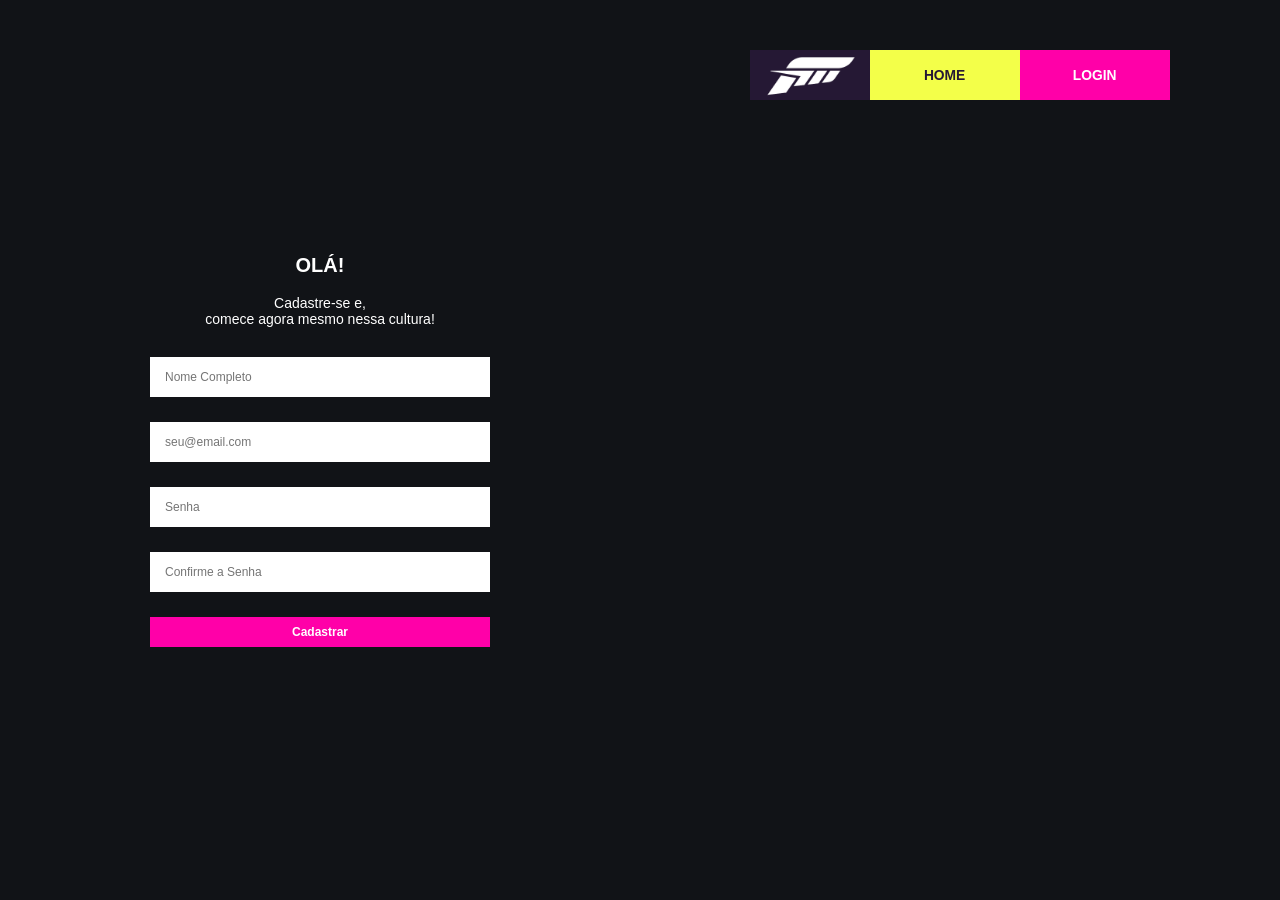
==== commit 7677c474: "fix: correção navbar Correção da Navbar na página cadastro.html" ====
--- a/public/cadastro.html
+++ b/public/cadastro.html
@@ -54,7 +54,7 @@
       <nav class="barra-navegacao container-principal">
         <div id="logo_nav"><img src="assets/logo_branco.png" id="logo"></div>
         <a href="index.html" class="item-menu">HOME</a>
-        <a href="cadastro.html" class="botao-cadastro">CADASTRAR</a>
+        <a href="login.html" class="botao-cadastro">LOGIN</a>
       </nav>
       <video autoplay muted loop playsinline id="background-video">
         <source src="assets/videos/cadastro.mp4" type="video/mp4">
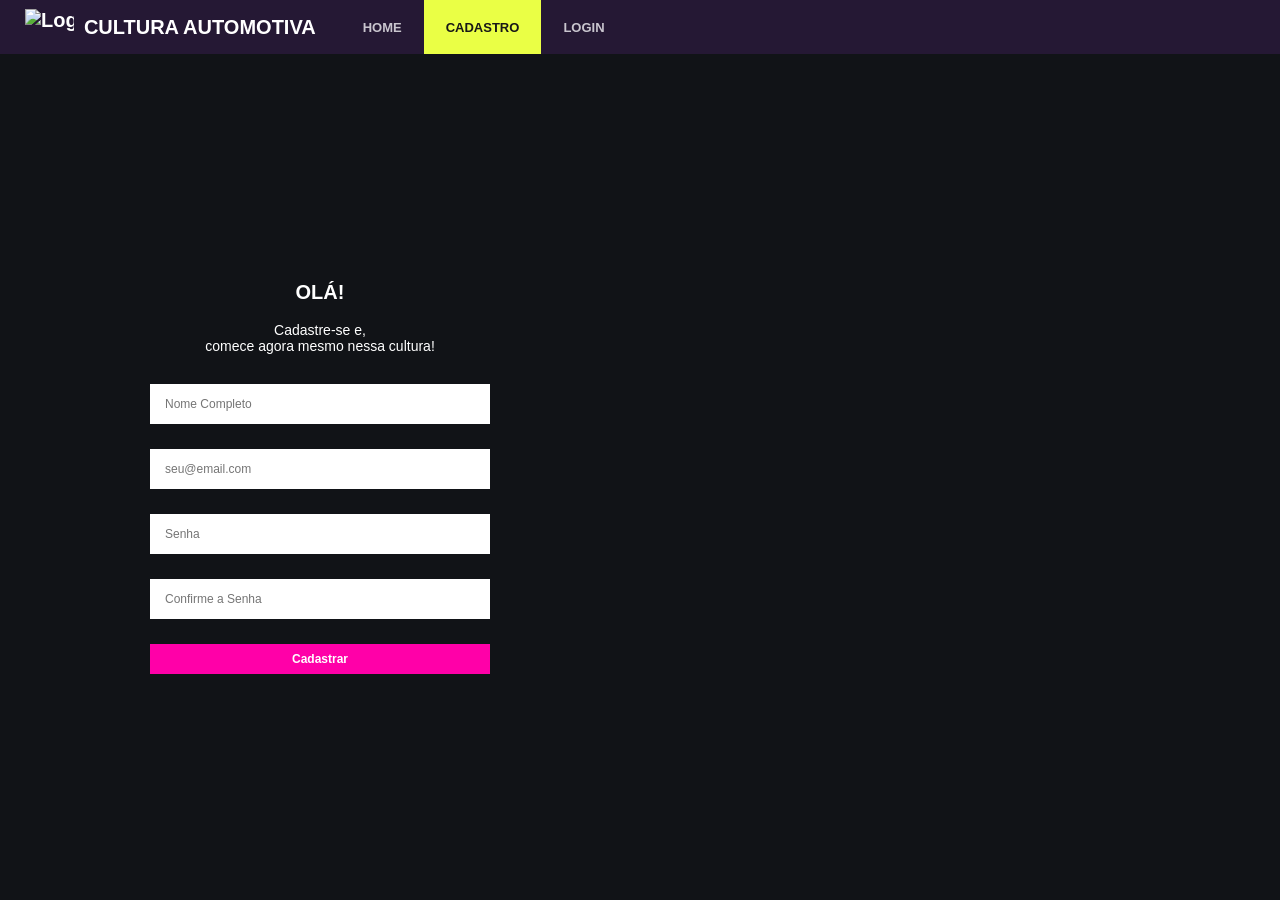
==== commit cd93b843: "fix: melhorias e padronização de Navbar Melhoria no css e html da navbar para melhor interação." ====
--- a/public/cadastro.html
+++ b/public/cadastro.html
@@ -6,7 +6,7 @@
   <meta http-equiv="X-UA-Compatible" content="IE=edge" />
   <meta name="viewport" content="width=device-width, initial-scale=1.0" />
 
-  <title>AquaTech | Cadastro</title>
+  <title>Automobilismo | Cadastro</title>
 
   <script src="./js/sessao.js"></script>
 
@@ -16,11 +16,24 @@
 </head>
 
 <body>
-  <!--header inicio-->
+  <header>
+        <nav class="barra-navegacao">
+            <a href="index.html" class="logo-site">
+                <img class="img-logo" src="../assets/logo_branco.png" alt="Logo">
+                <span>CULTURA AUTOMOTIVA</span>
+            </a>
+
+            <div class="menu-navegacao">
+                <a href="index.html" class="item-menu">HOME</a>
+                <a href="cadastro.html" class="item-menu item-menu-ativo">CADASTRO</a>
+                <a href="login.html" class="item-menu">LOGIN</a>
+            </div>
+        </nav>
+    </header>
 
   <div class="container">
-    <!-- Lado direito: formulário -->
-    <div class="lado-direito">
+    <!-- Formulário -->
+    <div class="lado-form">
       <div class="formulario">
         <h1>OLÁ!</h1>
         <br>
@@ -50,20 +63,15 @@
         <button onclick="cadastrar()">Cadastrar</button>
       </div>
     </div>
-    <div class="lado-esquerdo">
-      <nav class="barra-navegacao container-principal">
-        <div id="logo_nav"><img src="assets/logo_branco.png" id="logo"></div>
-        <a href="index.html" class="item-menu">HOME</a>
-        <a href="login.html" class="botao-cadastro">LOGIN</a>
-      </nav>
+
+    <!-- Vídeo -->
+    <div class="lado-video">
       <video autoplay muted loop playsinline id="background-video">
         <source src="assets/videos/cadastro.mp4" type="video/mp4">
       </video>
     </div>
-    </p>
   </div>
 </body>
-
 </html>
 
 <script>
--- a/public/css/cadLog.css
+++ b/public/css/cadLog.css
@@ -15,71 +15,82 @@
   color: #333333;
 }
 
-#logo_nav {
-  display: flex;
-  align-items: center;
-  justify-content: center;
-}
-
-#logo {
-  height: 50px;
-  margin: 0px 15px;
+header {
+    display: flex;
+    flex-direction: row;
+    justify-content: center;
 }
 
 .barra-navegacao {
-  position: absolute;
-  top: 50px;
+    width: 100%;
+    height: 54px;
+    display: flex;
+    align-items: stretch;
+    justify-content: space-between;
+    background-color: var(--nav-dark);
+    overflow: hidden;
+    box-sizing: border-box;
 }
 
-.link-login,
-.botao-cadastro {
-  display: flex;
-  align-items: center;
-  justify-content: center;
-  height: 50px;
-  text-decoration: none;
-  color: #ffffff;
-  font-size: 1.08vw;
-  font-weight: 700;
-  padding: 0;
+.logo-site {
+    display: flex;
+    align-items: center;
+    gap: 10px;
+    padding: 0 25px;
+    color: #ffffff;
+    text-decoration: none;
+    font-size: 20px;
+    font-weight: 800;
+    white-space: nowrap;
 }
 
-.botao-cadastro {
-  width: 150px;
-  height: 50px;
-  background-color: var(--pink);
+.img-logo {
+    height: 4vh;
 }
 
-.barra-navegacao {
-  background-color: var(--nav-dark);
-  z-index: 29;
-  display: flex;
-  align-items: center;
+.menu-navegacao {
+    display: flex;
+    align-items: stretch;
+    justify-content: center;
+    margin-right: 79.5vh;
 }
 
 .item-menu {
-  width: 150px;
-  height: 50px;
-  color: var(--nav-dark);
-  background-color: var(--yellow);
-  display: flex;
-  align-items: center;
-  justify-content: center;
-  font-size: 1.08vw;
-  font-weight: 700;
-  text-decoration: none;
-  pointer-events: auto;
+    display: flex;
+    align-items: center;
+    justify-content: center;
+    padding: 0 22px;
+    color: #c9c5ce;
+    text-decoration: none;
+    font-size: 13px;
+    font-weight: 700;
+    transition: 0.2s;
+    white-space: nowrap;
 }
 
+.item-menu:hover {
+    background-color: #332442;
+    color: #ffffff;
+}
+
+.item-menu-ativo {
+    background-color: #eaff45;
+    color: #171717;
+}
+
+.item-menu-ativo:hover {
+    background-color: #eaff45;
+    color: #171717;
+}
 
 .container {
   display: flex;
-  height: 100vh;
+  height: calc(100vh - 54px);
 }
 
-.lado-esquerdo {
+.lado-video {
   width: 50%;
-  height: 100vh;
+  height: 100%;          /* era 100vh */
   position: relative;
   overflow: hidden;
   background: #111317;
@@ -99,7 +110,7 @@
 }
 
 
-.lado-direito {
+.lado-form {
   width: 50%;
   display: flex;
   justify-content: center;
